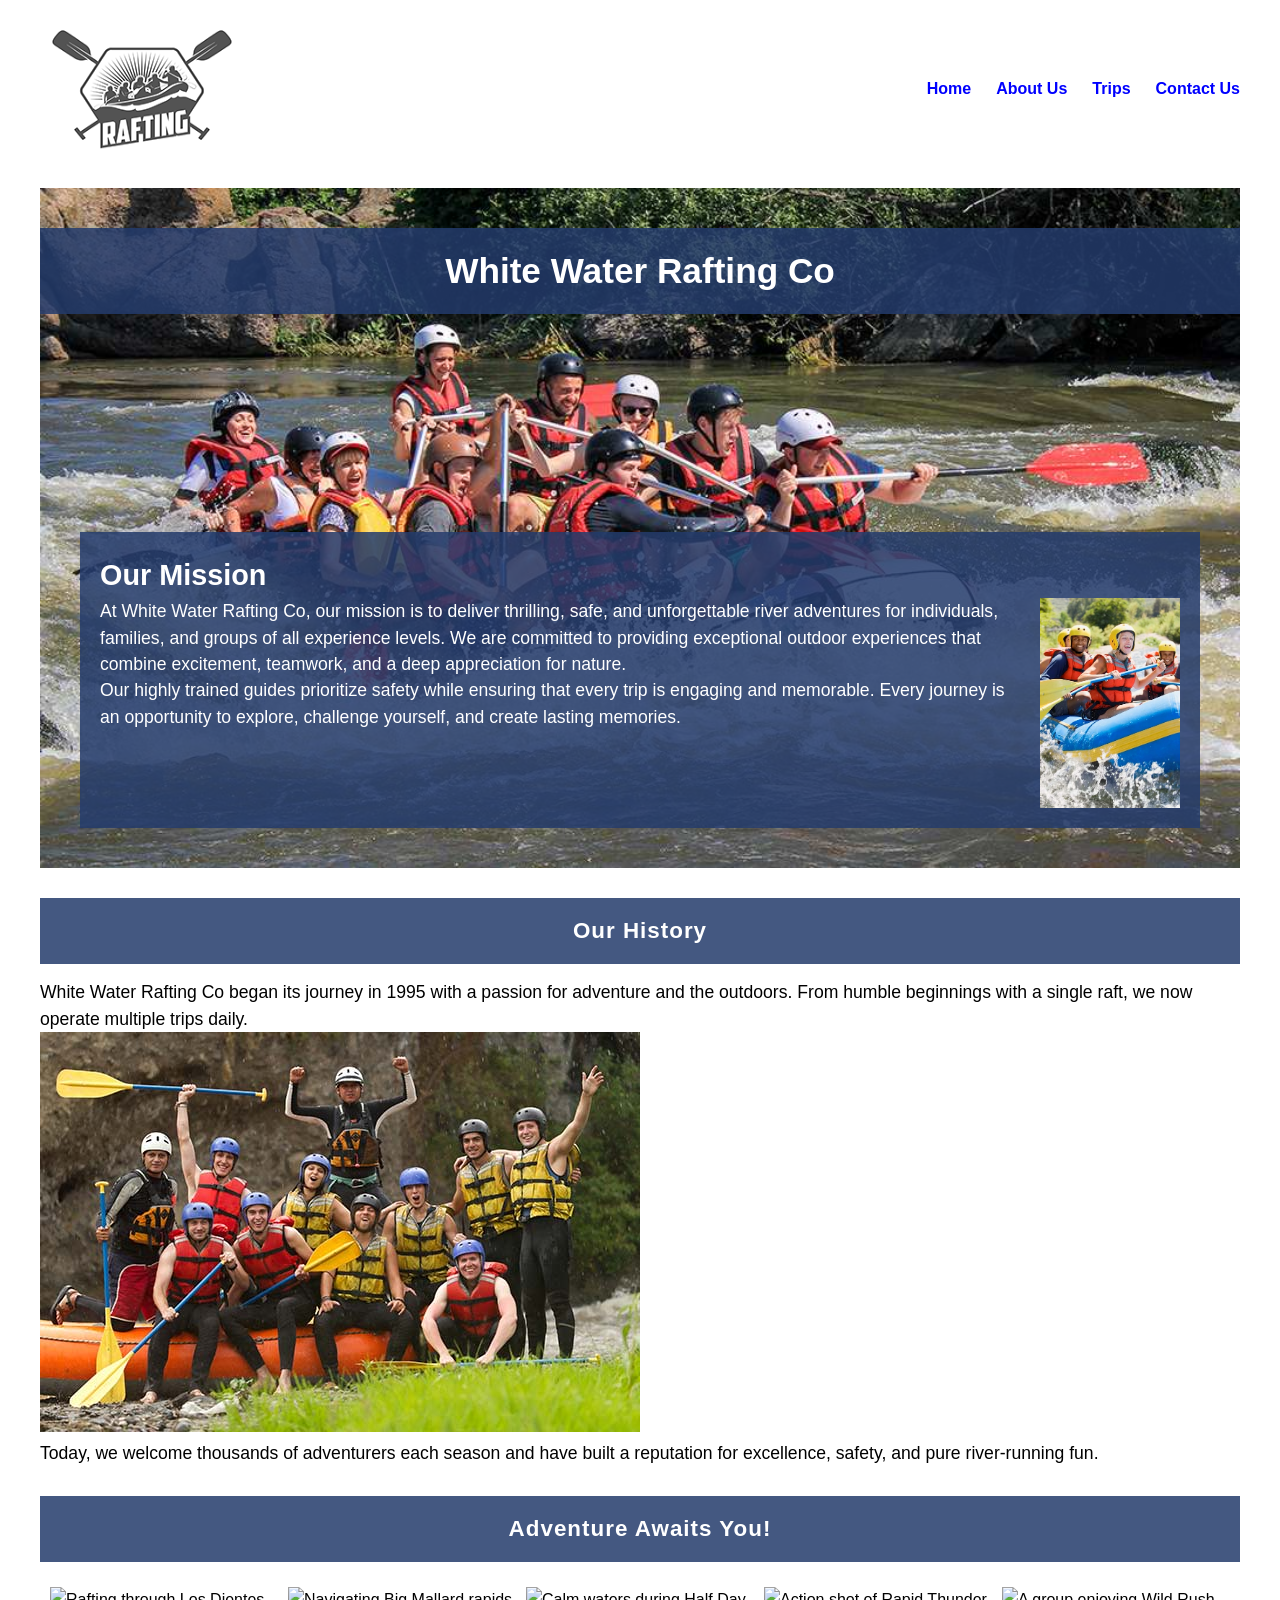
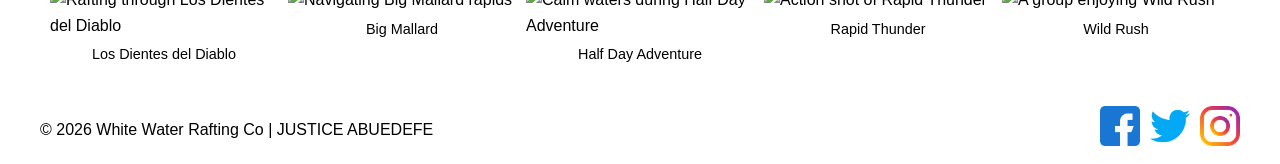
==== wwr/index.html @ 39fb60b5 "dd" ====
<!DOCTYPE html>
<html lang="en">

<head>
    <meta charset="UTF-8">
    <meta name="viewport" content="width=device-width, initial-scale=1.0">
    <meta name="description"
      content="White Water Rafting Co offers thrilling, safe, and unforgettable river adventures. Learn about our history and mission.">
    <meta name="author" content="JUSTICE ABUEDEFE">
    <title>About Us - White Water Rafting Co</title>
    <link rel="stylesheet" href="styles/rafting.css">
</head>

<body>

    <!-- HEADER -->
    <header>
        <div class="logo-container">
            <img src="images/logo.png" alt="White Water Rafting Co Logo" class="logo">
        </div>

        <nav>
            <ul class="nav-links">
                <li><a href="index.html">Home</a></li>
                <li><a href="about.html" class="active">About Us</a></li>
                <li><a href="trips.html">Trips</a></li>
                <li><a href="contact.html">Contact Us</a></li>
            </ul>
        </nav>
    </header>

    <main>

        <!-- HERO SECTION -->
        <section class="hero">
            <img src="images/hero.jpg" alt="Rafting on a rushing river" class="hero-bg">
            <div class="hero-content">
                <h1>White Water Rafting Co</h1>
                <article class="mission">
                    <h2 class="mission">Our Mission</h2>
                    <img src="images/client.jpg" alt="A happy client wearing a life jacket">
                    <p>
                        At White Water Rafting Co, our mission is to deliver thrilling, safe, and
                        unforgettable river adventures for individuals, families, and groups of all
                        experience levels. We are committed to providing exceptional outdoor
                        experiences that combine excitement, teamwork, and a deep appreciation for
                        nature.
                    </p>
                    <p>
                        Our highly trained guides prioritize safety while ensuring that every trip
                        is
                        engaging and memorable. Every journey is an opportunity to explore,
                        challenge yourself, and create lasting memories.
                    </p>
                </article>
            </div>
        </section>

        <!-- HISTORY SECTION -->
        <section class="history-section">
            <h2 class="section-title">Our History</h2>
            <div class="history-container">
                <p>
                    White Water Rafting Co began its journey in 1995 with a passion for adventure
                    and the outdoors. From humble beginnings with a single raft, we now operate
                    multiple trips daily.
                </p>
                <img src="images/history.jpg" alt="Vintage photo of our first rafting trip">
                <p>
                    Today, we welcome thousands of adventurers each season and have built a
                    reputation for excellence, safety, and pure river-running fun.
                </p>
            </div>
        </section>

        <!-- ADVENTURE SECTION -->
        <section class="adventure-section">
            <h2 class="section-title">Adventure Awaits You!</h2>
            <div class="adventure-gallery">
                <figure>
                    <img src="images/adventure1.jpg" alt="Rafting through Los Dientes del Diablo">
                    <figcaption>Los Dientes del Diablo</figcaption>
                </figure>

                <figure>
                    <img src="images/adventure2.jpg" alt="Navigating Big Mallard rapids">
                    <figcaption>Big Mallard</figcaption>
                </figure>

                <figure>
                    <img src="images/adventure3.jpg" alt="Calm waters during Half Day Adventure">
                    <figcaption>Half Day Adventure</figcaption>
                </figure>

                <figure>
                    <img src="images/adventure4.jpg" alt="Action shot of Rapid Thunder">
                    <figcaption>Rapid Thunder</figcaption>
                </figure>

                <figure>
                    <img src="images/adventure5.jpg" alt="A group enjoying Wild Rush">
                    <figcaption>Wild Rush</figcaption>
                </figure>
            </div>
        </section>

    </main>

    <!-- FOOTER -->
    <footer>
        <p>&copy; 2026 White Water Rafting Co | JUSTICE ABUEDEFE</p>
        <nav class="socialmedia">
            <a href="https://facebook.com" target="_blank">
                <img src="images/facebook.png" alt="Facebook">
            </a>
            <a href="https://twitter.com" target="_blank">
                <img src="images/twitter.png" alt="Twitter">
            </a>
            <a href="https://instagram.com" target="_blank">
                <img src="images/instagram.png" alt="Instagram">
            </a>
        </nav>
    </footer>

</body>

</html>
---- wwr/styles/rafting.css ----
/* ROOT VARIABLES */
:root {
    --blue-overlay: rgba(36, 59, 107, 0.85);
    --text-light: #ffffff;

    --heading-font: 'Magik', sans-serif;
    --body-font: 'Cambria', sans-serif;
}

/* BODY */
body {
    font-family: var(--body-font);
    background-color: #f5f5f5;
}

/* PAGE WIDTH */
header,
main,
footer {
    width: 1200px;
    margin: 0 auto;
}

/* ================= HEADER (GRID) ================= */
header {
    display: grid;
    grid-template-columns: auto 1fr;
    align-items: center;
    padding: 10px 0;
}

.logo {
    width: 130px;
}

/* NAV (FLEX) */
.nav-links {
    display: flex;
    justify-content: flex-end;
    gap: 25px;
    list-style: none;
}

.nav-links a {
    text-decoration: none;
    color: blue;
    font-weight: bold;
}

/* ================= HERO SECTION ================= */
.hero {
    position: relative;
    margin-top: 10px;
}

.hero img {
    width: 100%;
    display: block;
}

/* TOP TITLE BAR */
.hero h1 {
    position: absolute;
    top: 40px;
    width: 100%;
    text-align: center;
    background-color: var(--blue-overlay);
    color: var(--text-light);
    padding: 15px;
    font-size: 2.2rem;
    font-family: var(--heading-font);
}

/* BOTTOM TEXT BOX */
.hero article {
    position: absolute;
    bottom: 40px;
    left: 40px;
    right: 40px;
    background-color: var(--blue-overlay);
    color: var(--text-light);
    padding: 20px;
    font-size: 1.2rem;
}

/* SMALL IMAGE RIGHT */
.hero article img {
    float: right;
    width: 140px;
    margin-left: 15px;
}

/* ================= SECTION TITLES ================= */
.section-title {
    background-color: var(--blue-overlay);
    color: white;
    text-align: center;
    padding: 15px;
    margin: 30px 0 15px 0;
    font-size: 1.4rem;
    letter-spacing: 1px;
}

/* ================= HISTORY SECTION (GRID) ================= */
.history-content {
    display: grid;
    grid-template-columns: 1fr auto 1fr;
    gap: 20px;
    align-items: center;
    padding: 10px;
}

.history-content img {
    width: 200px;
}

/* PARAGRAPH TEXT */
section p {
    line-height: 1.5;
    font-size: 1.1rem;
}

/* ================= ADVENTURE SECTION ================= */
.adventure-gallery {
    display: grid;
    grid-template-columns: repeat(5, 1fr);
    gap: 10px;
    padding: 10px;
}

.adventure-gallery img {
    width: 100%;
}

.adventure-gallery figcaption {
    text-align: center;
    font-size: 0.9rem;
    margin-top: 5px;
}

/* ================= FOOTER ================= */
footer {
    margin-top: 20px;
    padding: 10px 0;
    display: flex;
    justify-content: space-between;
    align-items: center;
}

/* SOCIAL ICONS */
.socialmedia {
    display: flex;
    gap: 10px;
}

.socialmedia img {
    width: 40px;
}

.socialmedia a {
    text-decoration: none;
}

/* 1. Global Reset */
* {
    box-sizing: border-box;
    margin: 0;
    padding: 0;
}

body {
    font-family: 'Segoe UI', Arial, sans-serif;
    color: #000000;
    line-height: 1.6;
    background-color: #ffffff;
}

/* 2. Header & Footer Layout */
.main-header,
.main-footer {
    background-color: #230063;
    /* Light purple from wireframe */
    padding: 20px 40px;
    display: flex;
    justify-content: space-between;
    align-items: center;
    border: 1px solid #230063;
}

/* 3. Navigation Buttons */
.nav-menu {
    display: flex;
    gap: 2px;
}

.nav-menu a {
    background-color: #230063;
    color: #ffffff;
    text-decoration: none;
    padding: 10px 25px;
    font-size: 14px;
    transition: background 0.3s;
}

.nav-menu a:hover {
    background-color: #f0f0f0;
}

/* 4. Image Placeholder System */
.placeholder-img {
    background-color: #E0E0E0;
    border: 1px solid #999;
    display: flex;
    justify-content: center;
    align-items: center;
    overflow: hidden;
}

/* Ensures images fill their spot without distortion */
.placeholder-img img {
    width: 100%;
    height: 100%;
    object-fit: cover;
}

/* Specific Image Sizes */
.logo {
    width: 200px;
    height: 150px;
}

.map-graphic {
    width: 100%;
    height: 400px;
}

.profile-pic {
    width: 120px;
    height: 120px;
    margin: 0 auto 15px;
    /* Centers the profile circle */
}

/* 5. Main Content Layout */
.main-content {
    max-width: 1000px;
    margin: 0 auto;
    padding: 40px 20px;
    text-align: center;
}

.company-details h1 {
    font-size: 2.2rem;
    margin-bottom: 10px;
    font-weight: 500;
}

.company-details address {
    font-style: normal;
    margin-bottom: 40px;
}

/* 6. Interaction Grid (Map & Form side-by-side) */
.interaction-grid {
    display: grid;
    grid-template-columns: 1.2fr 1fr;
    gap: 40px;
    text-align: left;
    margin-bottom: 60px;
}

/* 7. Form Styling */
.input-row {
    display: grid;
    grid-template-columns: 100px 1fr;
    /* Fixed label width */
    margin-bottom: 15px;
    align-items: center;
}

.input-row label {
    font-weight: bold;
}

.input-row input,
.input-row textarea {
    padding: 10px;
    border: 1px solid #999;
    font-size: 14px;
}

.message-area {
    align-items: start;
}

.message-area textarea {
    height: 120px;
    resize: vertical;
}

/* Handling the indented sections from the wireframe */
.purpose-selection {
    border: none;
    margin: 20px 0 20px 100px;
}

.purpose-selection legend {
    font-weight: bold;
    margin-bottom: 8px;
}

.purpose-selection label {
    display: flex;
    align-items: center;
    gap: 8px;
    margin-bottom: 6px;
    cursor: pointer;
}

.newsletter-opt-in {
    margin: 0 0 20px 100px;
    display: flex;
    align-items: center;
    gap: 10px;
}

.btn-submit {
    margin-left: 100px;
    width: calc(100% - 100px);
    padding: 12px;
    background-color: #15008d;
    border: 3px solid #1508d4;
    cursor: pointer;
    font-weight: bold;
    font-size: 16px;
    color: white;
}

.btn-submit:hover {
    background-color: #d0d0d0;
    color: rgb(0, 0, 0);
}

/* 8. Staff / Team Section */
.section-divider {
    border: none;
    border-top: 2px solid #333;
    margin: 40px 0;
}

.profile-grid {
    display: grid;
    grid-template-columns: repeat(3, 1fr);
    gap: 20px;
}

.profile-item p {
    font-weight: 500;
}

/* 9. Social Media Boxes */
.social-links {
    display: flex;
    gap: 8px;
}

.social-box {
    width: 35px;
    height: 35px;
    display: flex;
    justify-content: center;
    align-items: center;
    font-size: 20px;
    background: transparent;
}

/* 10. Responsive Tweaks */
@media (max-width: 850px) {

    .interaction-grid,
    .profile-grid {
        grid-template-columns: 1fr;
    }

    .main-header {
        flex-direction: column;
        gap: 20px;
    }

    .input-row,
    .purpose-selection,
    .newsletter-opt-in,
    .btn-submit {
        margin-left: 0;
        width: 100%;
        grid-template-columns: 1fr;
    }
}

/* Container for the map */
.map-container {
    width: 100%;
    margin-bottom: 20px;
}

/* Styling the iframe to match the wireframe's look */
.map-box iframe {
    display: block;
    background-color: #E0E0E0;
    /* Fallback color */
    border: 1px solid #999;
    filter: grayscale(100%);
    /* Optional: makes it look like a grey wireframe map */
    transition: filter 0.3s ease;
}

/* Removes grayscale when user mouses over the map */
.map-box iframe:hover {
    filter: grayscale(0%);
}

/* Ensure the map stays responsive on small screens */
@media (max-width: 768px) {
    .map-box iframe {
        height: 300px;
    }
}

.main-footer {
    padding: 20px;
    text-align: center;
    background-color: #15008d;
    /* Or your preferred footer color */
}

.social-links {
    display: flex;
    justify-content: center;
    gap: 20px;
    margin-top: 10px;
}

.social-box img {
    width: 32px;
    height: 32px;
    transition: transform 0.2s ease;
}

.social-box img:hover {
    transform: scale(1.2);
    filter: brightness(1.2);
}

.F1 {
    color: #ffffff;
}
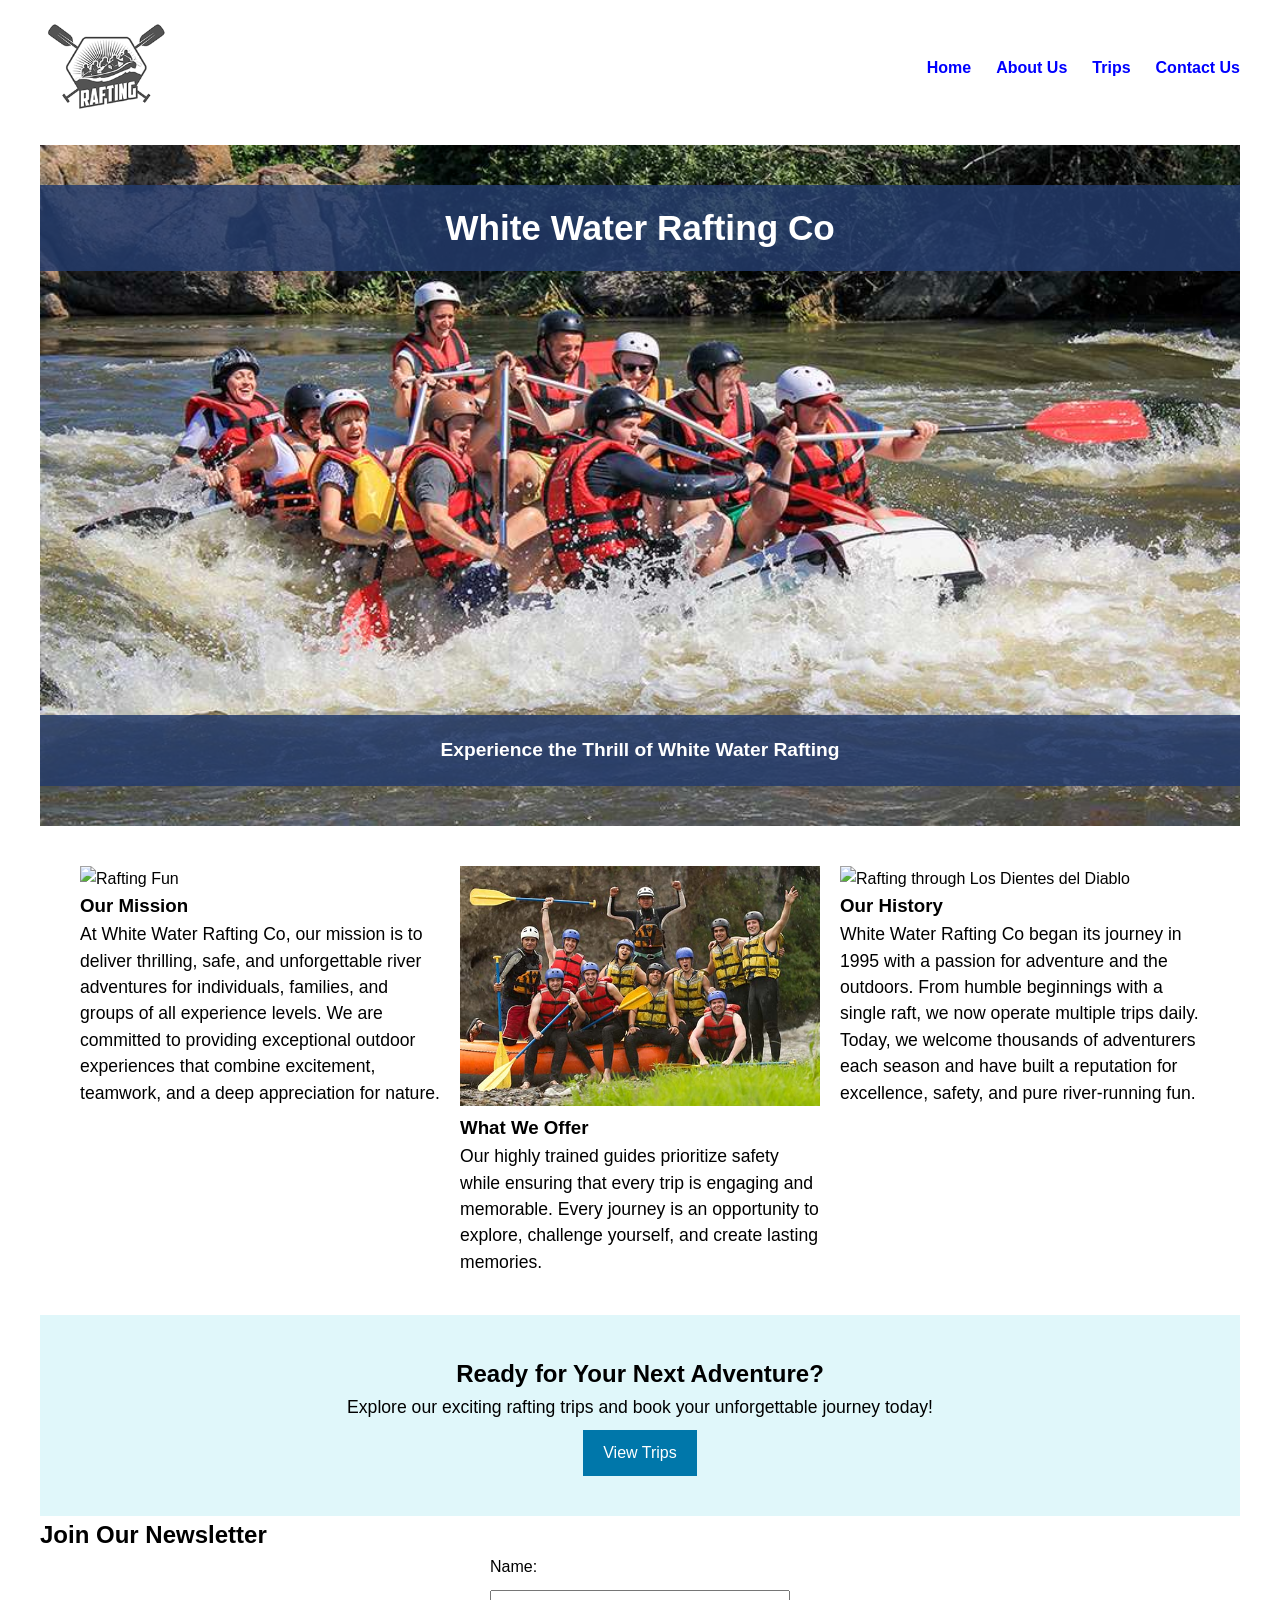
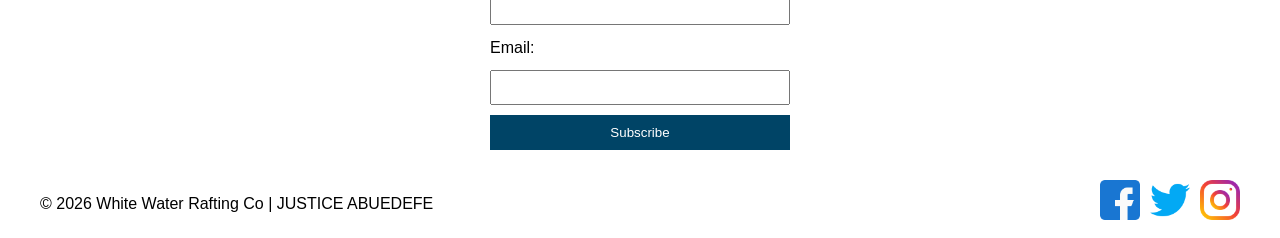
==== commit 6c2e74c9: "hello" ====
--- a/wwr/index.html
+++ b/wwr/index.html
@@ -5,9 +5,9 @@
     <meta charset="UTF-8">
     <meta name="viewport" content="width=device-width, initial-scale=1.0">
     <meta name="description"
-      content="White Water Rafting Co offers thrilling, safe, and unforgettable river adventures. Learn about our history and mission.">
+      content="White Water Rafting Co offers thrilling, safe, and unforgettable river adventures.">
     <meta name="author" content="JUSTICE ABUEDEFE">
-    <title>About Us - White Water Rafting Co</title>
+    <title>Home - White Water Rafting Co</title>
     <link rel="stylesheet" href="styles/rafting.css">
 </head>
 
@@ -22,7 +22,7 @@
         <nav>
             <ul class="nav-links">
                 <li><a href="index.html">Home</a></li>
-                <li><a href="about.html" class="active">About Us</a></li>
+                <li><a href="about.html">About Us</a></li>
                 <li><a href="trips.html">Trips</a></li>
                 <li><a href="contact.html">Contact Us</a></li>
             </ul>
@@ -36,72 +36,67 @@
             <img src="images/hero.jpg" alt="Rafting on a rushing river" class="hero-bg">
             <div class="hero-content">
                 <h1>White Water Rafting Co</h1>
-                <article class="mission">
-                    <h2 class="mission">Our Mission</h2>
-                    <img src="images/client.jpg" alt="A happy client wearing a life jacket">
-                    <p>
-                        At White Water Rafting Co, our mission is to deliver thrilling, safe, and
-                        unforgettable river adventures for individuals, families, and groups of all
-                        experience levels. We are committed to providing exceptional outdoor
-                        experiences that combine excitement, teamwork, and a deep appreciation for
-                        nature.
-                    </p>
-                    <p>
-                        Our highly trained guides prioritize safety while ensuring that every trip
-                        is
-                        engaging and memorable. Every journey is an opportunity to explore,
-                        challenge yourself, and create lasting memories.
-                    </p>
-                </article>
+                <h3 class="Experience">Experience the Thrill of White Water Rafting</h3>
+
             </div>
         </section>
 
-        <!-- HISTORY SECTION -->
-        <section class="history-section">
-            <h2 class="section-title">Our History</h2>
-            <div class="history-container">
+        <!-- Grid Content Section -->
+        <section class="grid-content">
+            <div class="grid-item">
+                <img src="images/adventure2.jpg" alt="Rafting Fun">
+                <h3>Our Mission</h3>
+                <p>At White Water Rafting Co, our mission is to deliver thrilling, safe, and
+                    unforgettable river adventures for individuals, families, and groups of all
+                    experience levels. We are committed to providing exceptional outdoor
+                    experiences that combine excitement, teamwork, and a deep appreciation for
+                    nature.</p>
+            </div>
+            <div class="grid-item">
+                <img src="images/history.jpg" alt="Scenic River">
+                <h3>What We Offer</h3>
+                <p>
+                    Our highly trained guides prioritize safety while ensuring that every trip
+                    is
+                    engaging and memorable. Every journey is an opportunity to explore,
+                    challenge yourself, and create lasting memories.
+                </p>
+            </div>
+            <div class="grid-item">
+                <img src="images/adventure1.jpg" alt="Rafting through Los Dientes del Diablo">
+                <h3>Our History</h3>
                 <p>
                     White Water Rafting Co began its journey in 1995 with a passion for adventure
                     and the outdoors. From humble beginnings with a single raft, we now operate
                     multiple trips daily.
                 </p>
-                <img src="images/history.jpg" alt="Vintage photo of our first rafting trip">
                 <p>
                     Today, we welcome thousands of adventurers each season and have built a
                     reputation for excellence, safety, and pure river-running fun.
                 </p>
+
             </div>
         </section>
 
-        <!-- ADVENTURE SECTION -->
-        <section class="adventure-section">
-            <h2 class="section-title">Adventure Awaits You!</h2>
-            <div class="adventure-gallery">
-                <figure>
-                    <img src="images/adventure1.jpg" alt="Rafting through Los Dientes del Diablo">
-                    <figcaption>Los Dientes del Diablo</figcaption>
-                </figure>
+        <!-- Call to Action -->
+        <section class="cta">
+            <h2>Ready for Your Next Adventure?</h2>
+            <p>Explore our exciting rafting trips and book your unforgettable journey today!</p>
+            <a href="trips.html" class="btn">View Trips</a>
+        </section>
 
-                <figure>
-                    <img src="images/adventure2.jpg" alt="Navigating Big Mallard rapids">
-                    <figcaption>Big Mallard</figcaption>
-                </figure>
+        <!-- Newsletter Form -->
+        <section class="newsletter">
+            <h2>Join Our Newsletter</h2>
+            <form>
+                <label for="name">Name:</label>
+                <input type="text" id="name" name="name" required>
 
-                <figure>
-                    <img src="images/adventure3.jpg" alt="Calm waters during Half Day Adventure">
-                    <figcaption>Half Day Adventure</figcaption>
-                </figure>
+                <label for="email">Email:</label>
+                <input type="email" id="email" name="email" required>
 
-                <figure>
-                    <img src="images/adventure4.jpg" alt="Action shot of Rapid Thunder">
-                    <figcaption>Rapid Thunder</figcaption>
-                </figure>
-
-                <figure>
-                    <img src="images/adventure5.jpg" alt="A group enjoying Wild Rush">
-                    <figcaption>Wild Rush</figcaption>
-                </figure>
-            </div>
+                <button type="submit">Subscribe</button>
+            </form>
         </section>
 
     </main>
--- a/wwr/styles/rafting.css
+++ b/wwr/styles/rafting.css
@@ -114,6 +114,18 @@
     width: 200px;
 }
 
+/* Grid Layout */
+.grid-content {
+    display: grid;
+    grid-template-columns: repeat(3, 2fr);
+    gap: 20px;
+    padding: 40px;
+}
+
+.grid-item img {
+    width: 100%;
+}
+
 /* PARAGRAPH TEXT */
 section p {
     line-height: 1.5;
@@ -175,37 +187,6 @@
     background-color: #ffffff;
 }
 
-/* 2. Header & Footer Layout */
-.main-header,
-.main-footer {
-    background-color: #230063;
-    /* Light purple from wireframe */
-    padding: 20px 40px;
-    display: flex;
-    justify-content: space-between;
-    align-items: center;
-    border: 1px solid #230063;
-}
-
-/* 3. Navigation Buttons */
-.nav-menu {
-    display: flex;
-    gap: 2px;
-}
-
-.nav-menu a {
-    background-color: #230063;
-    color: #ffffff;
-    text-decoration: none;
-    padding: 10px 25px;
-    font-size: 14px;
-    transition: background 0.3s;
-}
-
-.nav-menu a:hover {
-    background-color: #f0f0f0;
-}
-
 /* 4. Image Placeholder System */
 .placeholder-img {
     background-color: #E0E0E0;
@@ -221,12 +202,6 @@
     width: 100%;
     height: 100%;
     object-fit: cover;
-}
-
-/* Specific Image Sizes */
-.logo {
-    width: 200px;
-    height: 150px;
 }
 
 .map-graphic {
@@ -453,4 +428,63 @@
 
 .F1 {
     color: #ffffff;
+}
+
+.Experience {
+    position: absolute;
+    bottom: 40px;
+    left: 0px;
+    right: 0px;
+    background-color: var(--blue-overlay);
+    color: var(--text-light);
+    padding: 20px;
+    font-size: 1.2rem;
+    text-align: center;
+}
+
+.newsletter form {
+    display: flex;
+    flex-direction: column;
+    max-width: 300px;
+    margin: auto;
+}
+
+.newsletter input {
+    margin: 10px 0;
+    padding: 8px;
+}
+
+.newsletter form {
+    display: flex;
+    flex-direction: column;
+    max-width: 300px;
+    margin: auto;
+}
+
+.newsletter input {
+    margin: 10px 0;
+    padding: 8px;
+}
+
+.newsletter button {
+    padding: 10px;
+    background-color: #004466;
+    color: white;
+    border: none;
+}
+
+/* CTA */
+.cta {
+    text-align: center;
+    padding: 40px;
+    background-color: #e0f7fa;
+}
+
+.btn {
+    display: inline-block;
+    padding: 10px 20px;
+    background-color: #0077aa;
+    color: white;
+    text-decoration: none;
+    margin-top: 10px;
 }
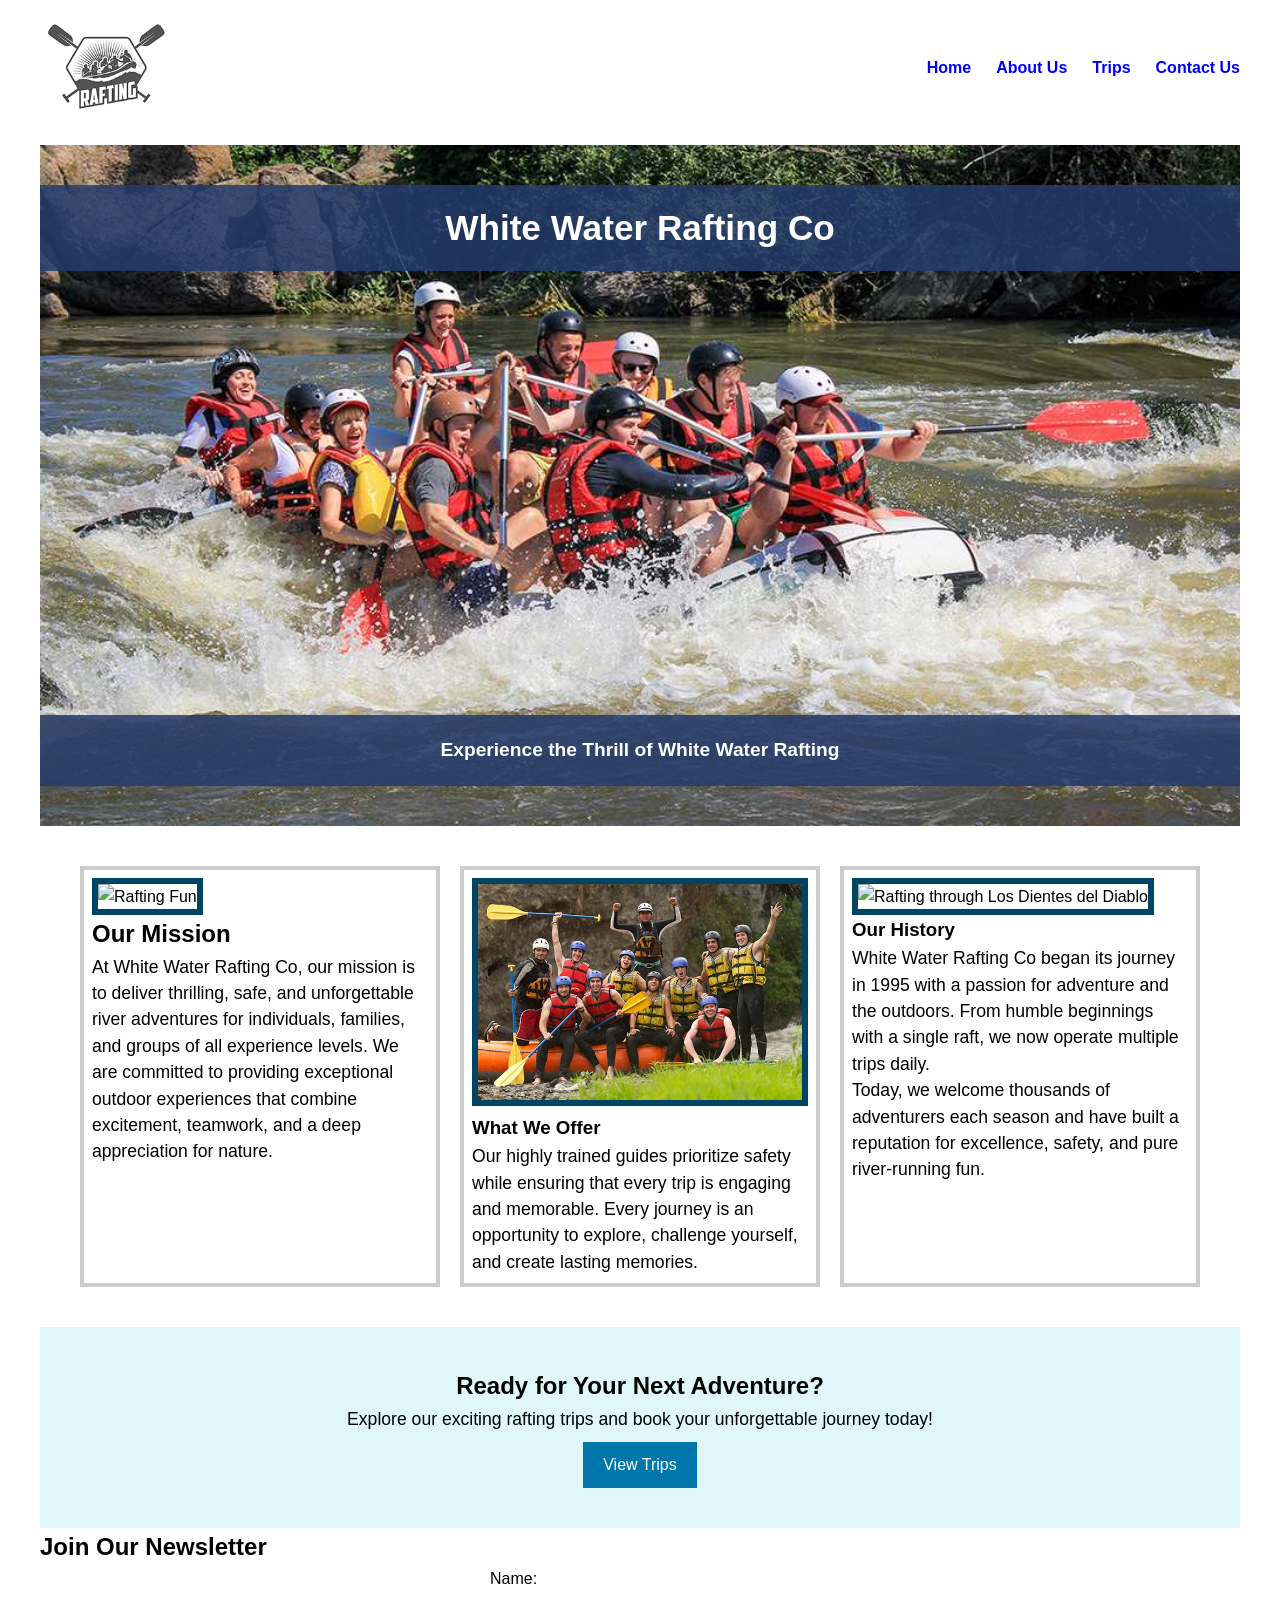
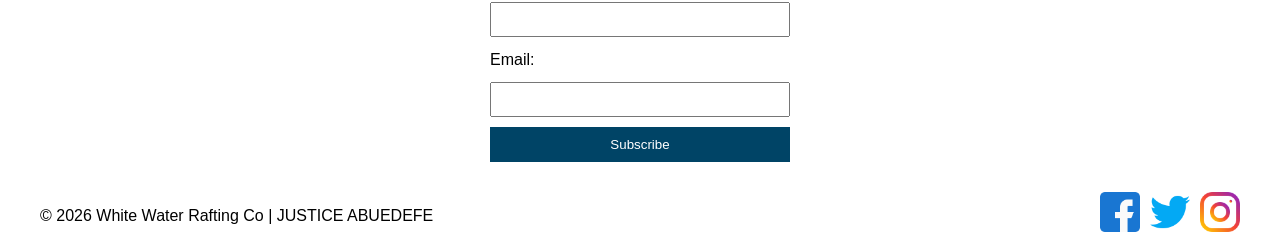
==== commit 87190332: "ss" ====
--- a/wwr/index.html
+++ b/wwr/index.html
@@ -45,7 +45,7 @@
         <section class="grid-content">
             <div class="grid-item">
                 <img src="images/adventure2.jpg" alt="Rafting Fun">
-                <h3>Our Mission</h3>
+                <h1>Our Mission</h1>
                 <p>At White Water Rafting Co, our mission is to deliver thrilling, safe, and
                     unforgettable river adventures for individuals, families, and groups of all
                     experience levels. We are committed to providing exceptional outdoor
--- a/wwr/styles/rafting.css
+++ b/wwr/styles/rafting.css
@@ -122,8 +122,15 @@
     padding: 40px;
 }
 
+.grid-item {
+    border: 4px solid #ccc;
+    padding: 0.5rem;
+    background-color: #fff;
+}
+
 .grid-item img {
     width: 100%;
+    border: 6px solid #004466;
 }
 
 /* PARAGRAPH TEXT */
@@ -222,17 +229,18 @@
     margin: 0 auto;
     padding: 40px 20px;
     text-align: center;
-}
-
-.company-details h1 {
-    font-size: 2.2rem;
+    text-align: center;
+    background-color: #e0f7fa;
+}
+
+.company-details {
+    font-size: 1.2rem;
     margin-bottom: 10px;
     font-weight: 500;
-}
-
-.company-details address {
+    background-color: #e0f7fa;
     font-style: normal;
     margin-bottom: 40px;
+
 }
 
 /* 6. Interaction Grid (Map & Form side-by-side) */
@@ -487,4 +495,64 @@
     color: white;
     text-decoration: none;
     margin-top: 10px;
-}+}
+
+.trips-hero {
+    text-align: center;
+    padding: 2rem;
+    background-color: #e0f7fa;
+}
+
+.cta-button {
+    display: inline-block;
+    margin-top: 1rem;
+    padding: 10px 20px;
+    background-color: #0077b6;
+    color: white;
+    text-decoration: none;
+    border-radius: 5px;
+}
+
+.trip-grid {
+    display: grid;
+    grid-template-columns: repeat(auto-fit, minmax(250px, 1fr));
+    gap: 1.5rem;
+    padding: 2rem;
+}
+
+.trip-card {
+    border: 1px solid #ccc;
+    padding: 1rem;
+    background-color: #fff;
+}
+
+.trip-card img {
+    width: 100%;
+    height: auto;
+}
+
+.trip-table {
+    padding: 2rem;
+}
+
+table {
+    width: 100%;
+    border-collapse: collapse;
+}
+
+th,
+td {
+    border: 1px solid #ccc;
+    padding: 10px;
+    text-align: center;
+}
+
+th {
+    background-color: #0077b6;
+    color: white;
+}
+
+✔️ Checklist (you’ve met all requirements) ✅ Same header,
+nav,
+footer ✅ Updated title + meta description ✅ Call-to-action → Contact page ✅ 3 + trip descriptions with images ✅ Table of trips ✅ Multi-column layout (grid + sections) If you want,
+I can also: Match this exactly to your existing CSS file Add animations or hover effects Help you design a more “professional-looking” layout for higher marks
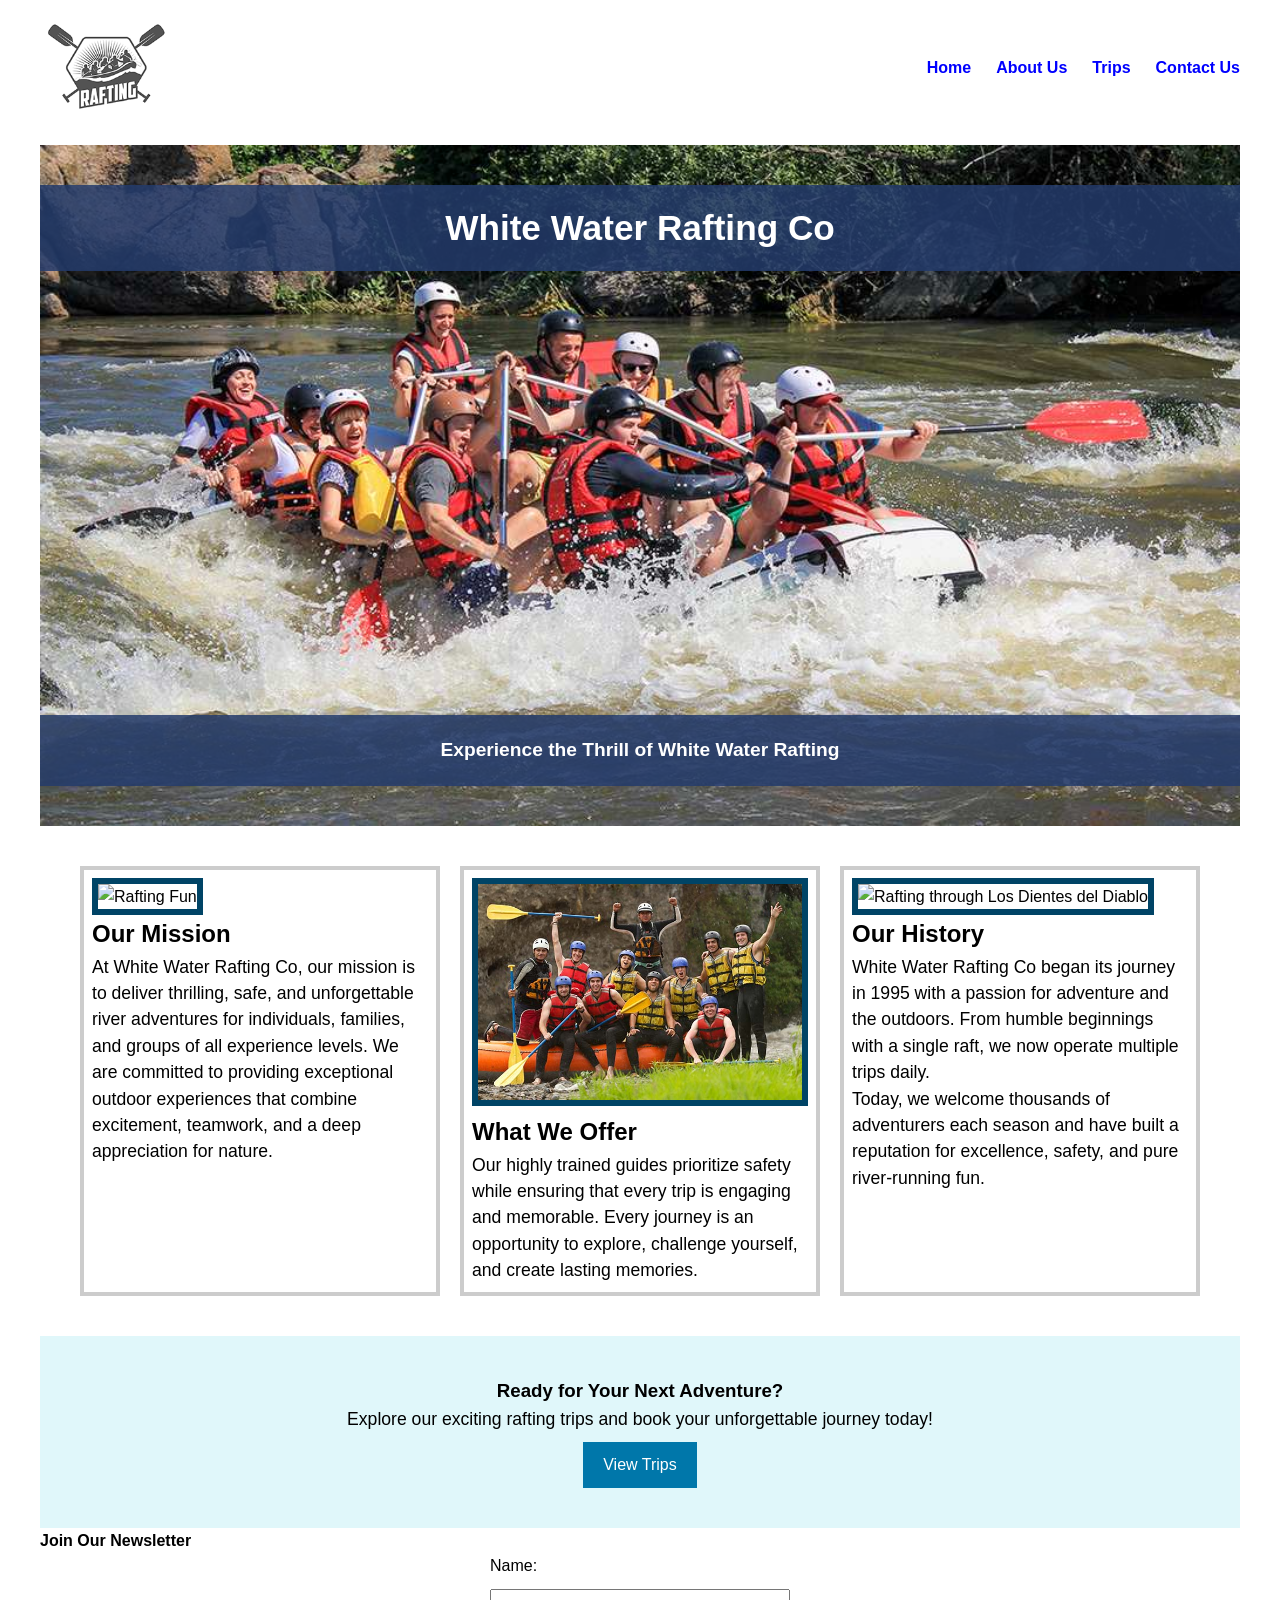
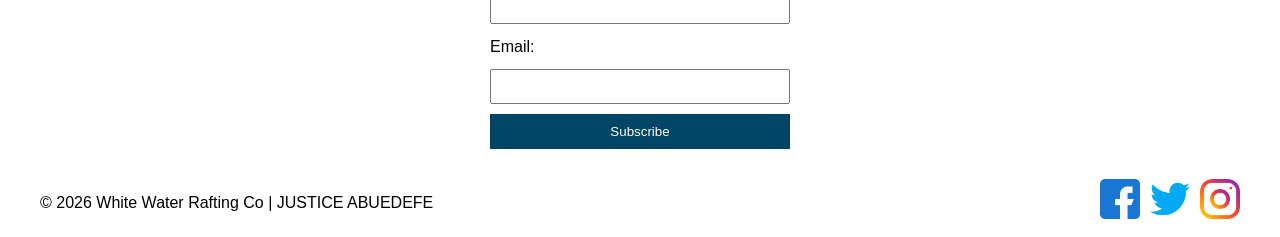
==== commit 4d240c1e: "nn" ====
--- a/wwr/index.html
+++ b/wwr/index.html
@@ -45,7 +45,7 @@
         <section class="grid-content">
             <div class="grid-item">
                 <img src="images/adventure2.jpg" alt="Rafting Fun">
-                <h1>Our Mission</h1>
+                <h2>Our Mission</h2>
                 <p>At White Water Rafting Co, our mission is to deliver thrilling, safe, and
                     unforgettable river adventures for individuals, families, and groups of all
                     experience levels. We are committed to providing exceptional outdoor
@@ -54,7 +54,7 @@
             </div>
             <div class="grid-item">
                 <img src="images/history.jpg" alt="Scenic River">
-                <h3>What We Offer</h3>
+                <h2>What We Offer</h2>
                 <p>
                     Our highly trained guides prioritize safety while ensuring that every trip
                     is
@@ -64,7 +64,7 @@
             </div>
             <div class="grid-item">
                 <img src="images/adventure1.jpg" alt="Rafting through Los Dientes del Diablo">
-                <h3>Our History</h3>
+                <h2>Our History</h2>
                 <p>
                     White Water Rafting Co began its journey in 1995 with a passion for adventure
                     and the outdoors. From humble beginnings with a single raft, we now operate
@@ -80,14 +80,14 @@
 
         <!-- Call to Action -->
         <section class="cta">
-            <h2>Ready for Your Next Adventure?</h2>
+            <h3>Ready for Your Next Adventure?</h3>
             <p>Explore our exciting rafting trips and book your unforgettable journey today!</p>
             <a href="trips.html" class="btn">View Trips</a>
         </section>
 
         <!-- Newsletter Form -->
         <section class="newsletter">
-            <h2>Join Our Newsletter</h2>
+            <h4>Join Our Newsletter</h4>
             <form>
                 <label for="name">Name:</label>
                 <input type="text" id="name" name="name" required>
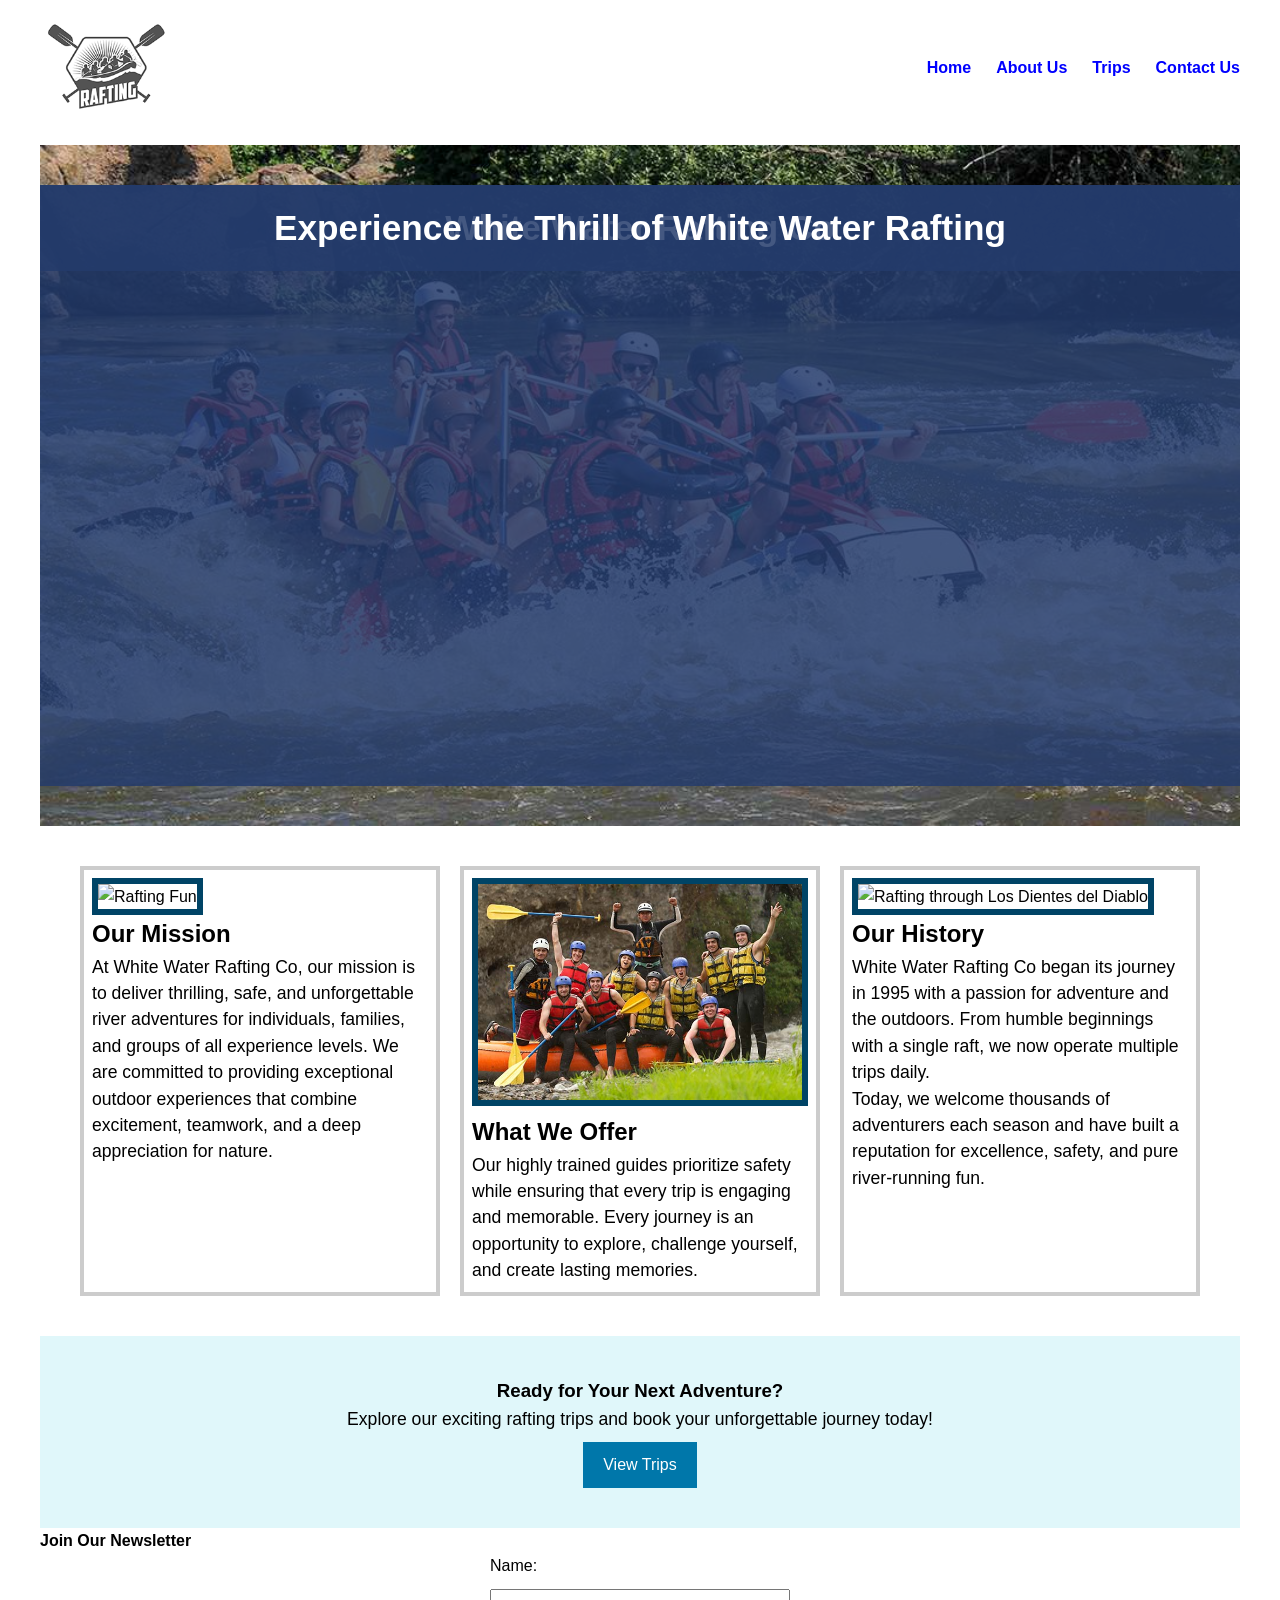
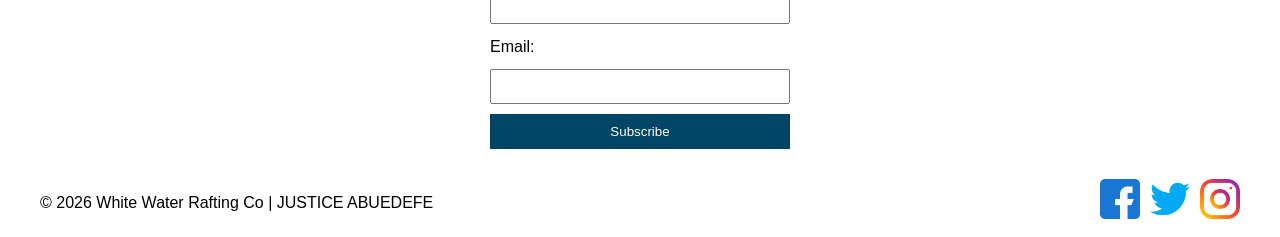
==== commit dda48d7b: "hh" ====
--- a/wwr/index.html
+++ b/wwr/index.html
@@ -36,7 +36,7 @@
             <img src="images/hero.jpg" alt="Rafting on a rushing river" class="hero-bg">
             <div class="hero-content">
                 <h1>White Water Rafting Co</h1>
-                <h3 class="Experience">Experience the Thrill of White Water Rafting</h3>
+                <h1 class="Experience">Experience the Thrill of White Water Rafting</h1>
 
             </div>
         </section>
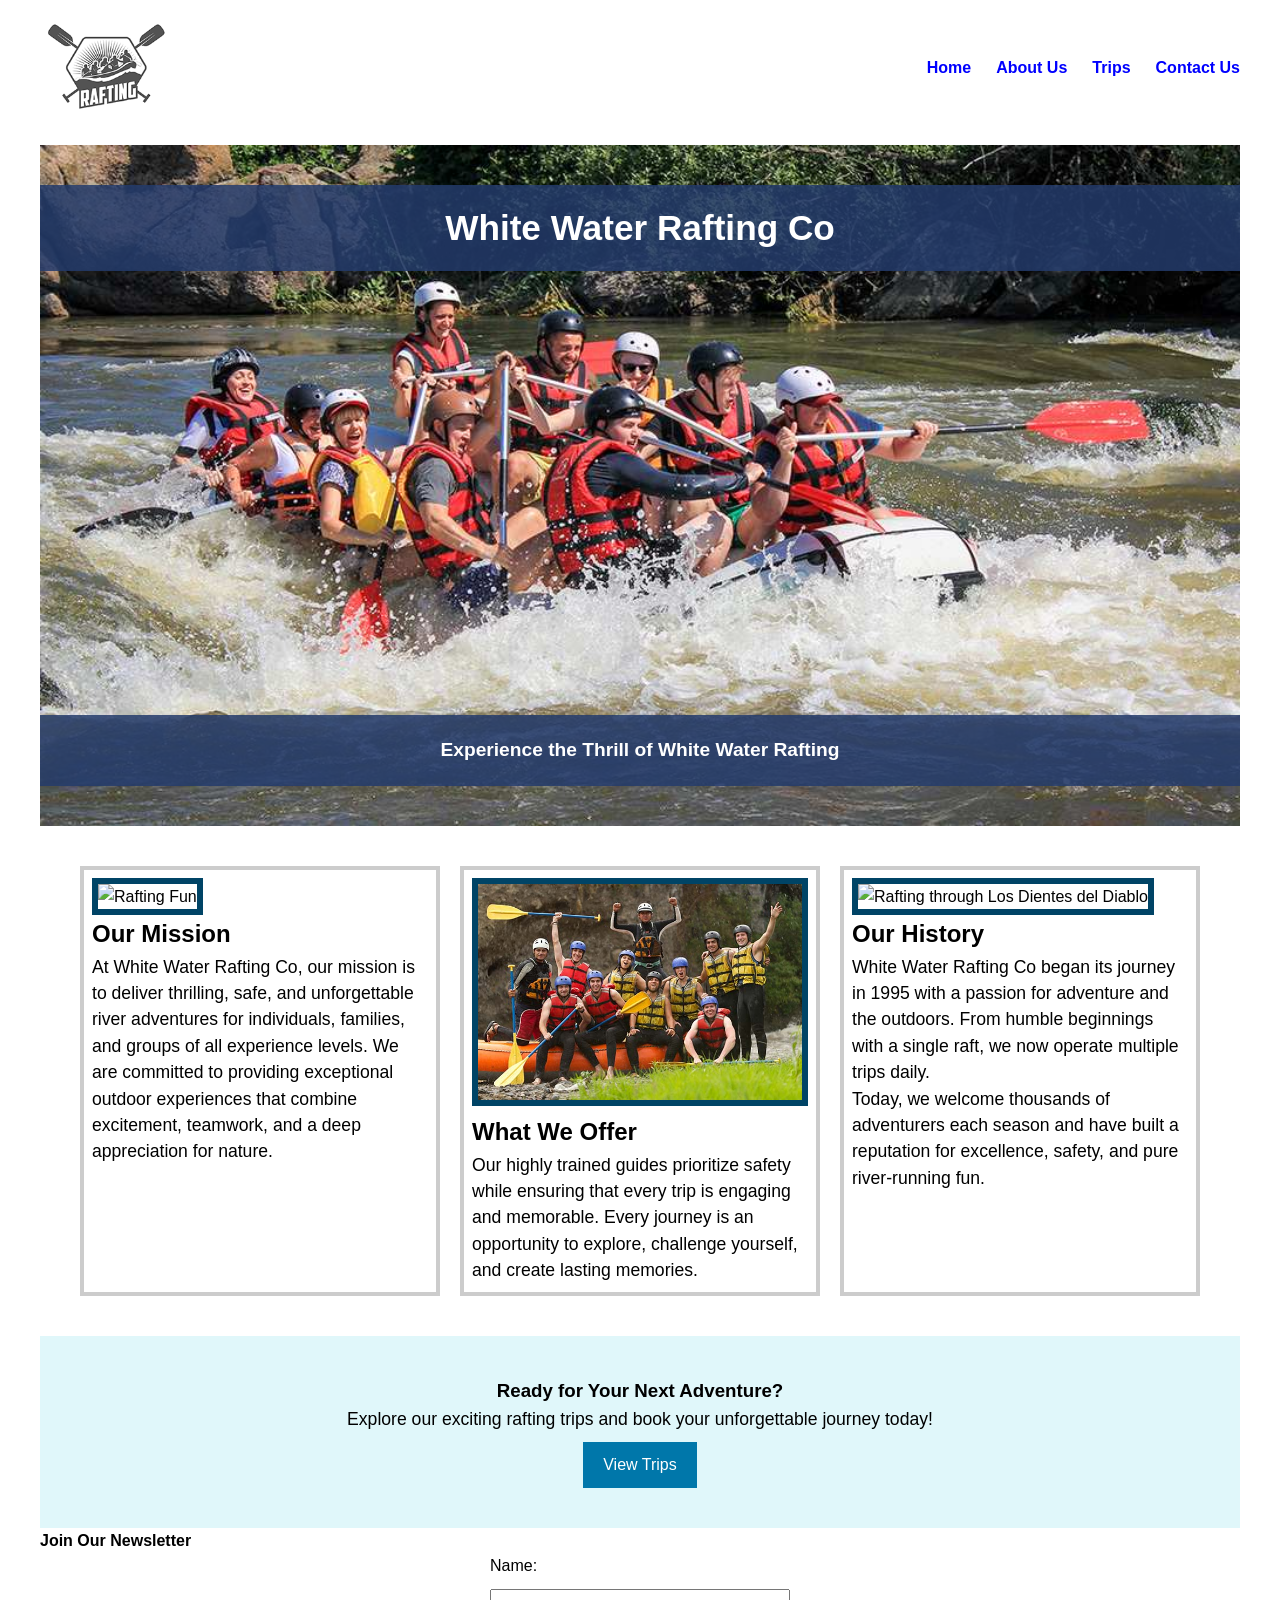
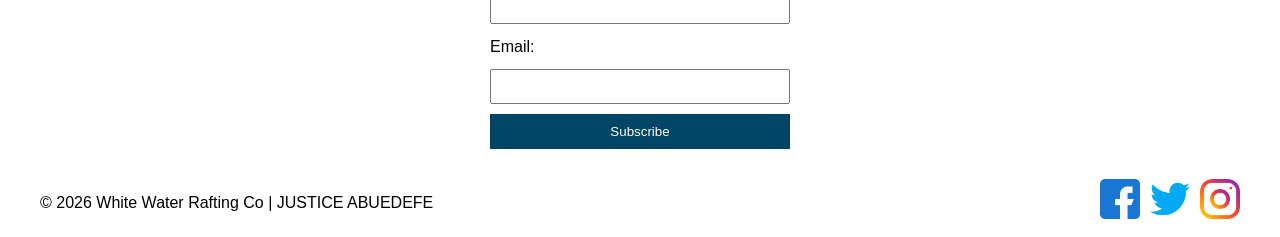
==== commit 6d39f62b: "b" ====
--- a/wwr/index.html
+++ b/wwr/index.html
@@ -36,7 +36,7 @@
             <img src="images/hero.jpg" alt="Rafting on a rushing river" class="hero-bg">
             <div class="hero-content">
                 <h1>White Water Rafting Co</h1>
-                <h1 class="Experience">Experience the Thrill of White Water Rafting</h1>
+                <h2 class="Experience">Experience the Thrill of White Water Rafting</h2>
 
             </div>
         </section>
